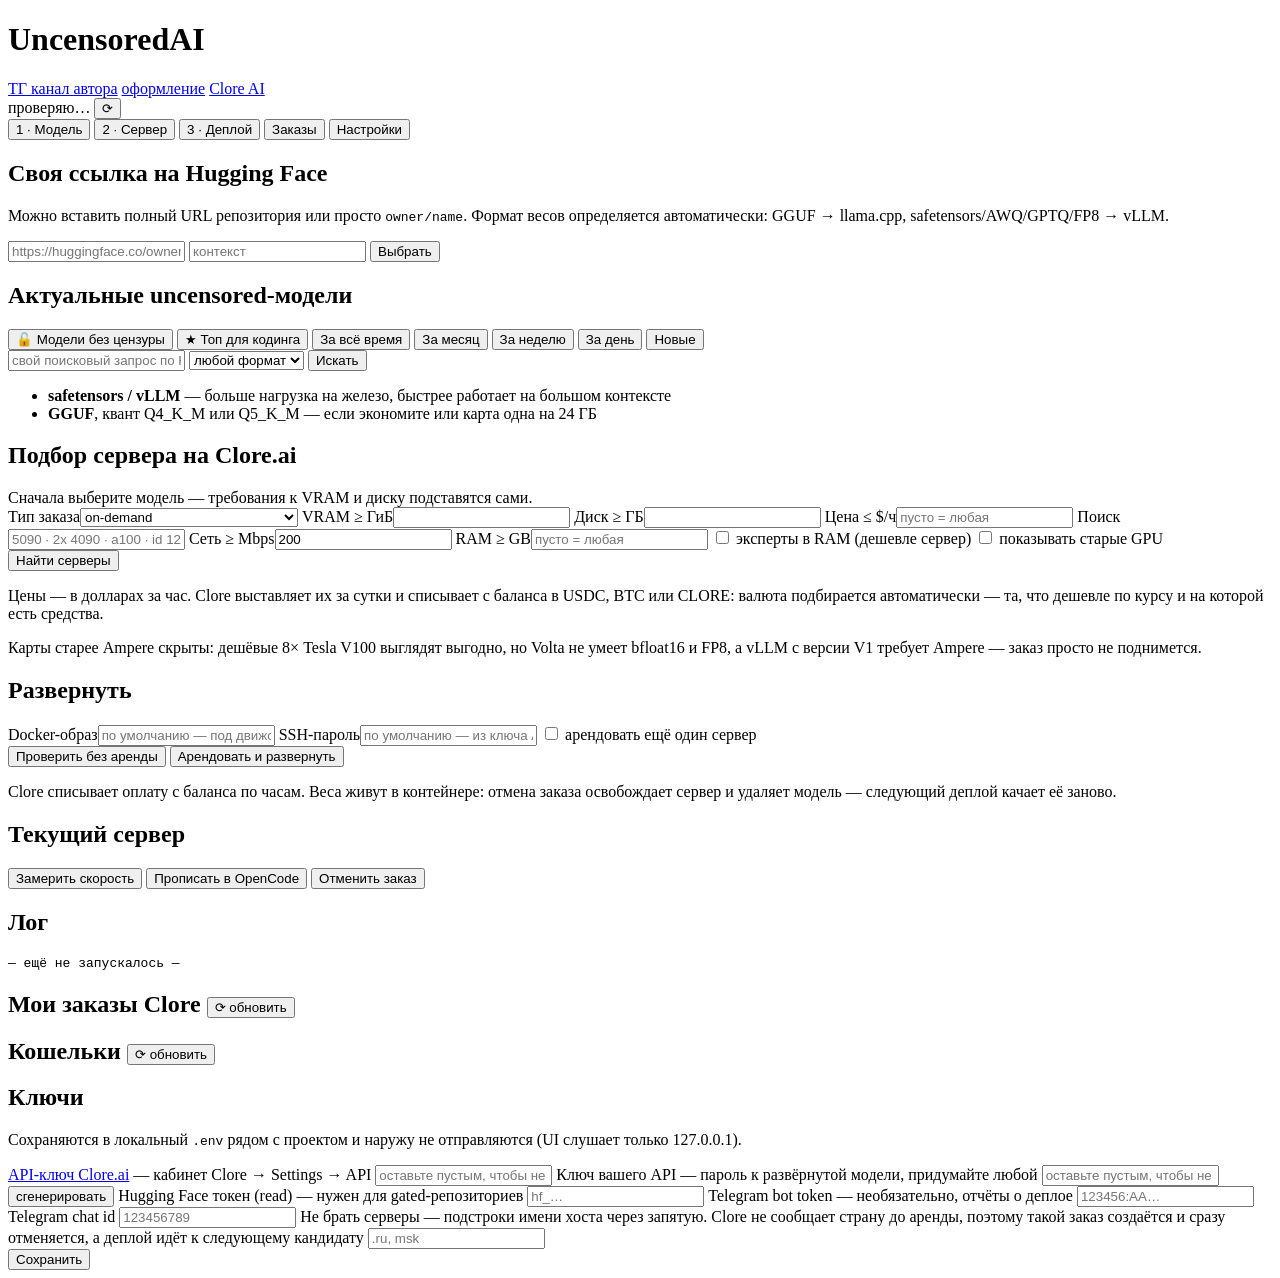
==== static/index.html @ 41ec7188 "Qwen3.8-Flash-Next в подборке и группа «Лучшие модели» Подписчик назвал Qwen3.8-Flash-Next лучшим ба" ====
<!doctype html>
<html lang="ru">
<head>
<meta charset="utf-8">
<meta name="viewport" content="width=device-width, initial-scale=1">
<title>UncensoredAI — Clore.ai</title>
<link rel="stylesheet" href="/style.css">
<!-- выбранная тема из /themes.html; пустой файл = исходное оформление -->
<link rel="stylesheet" href="/theme.css">
</head>
<body>
<!-- шапка и вкладки прилипают к верху одним блоком — иначе вкладки уезжают при прокрутке -->
<div class="topbar">
<header>
  <div class="brand">
    <h1>Uncensored<span>AI</span></h1>
    <a class="tg" href="https://t.me/asati_shill" target="_blank" rel="noopener">ТГ канал автора</a>
    <a class="tg" href="/themes.html" target="_blank">оформление</a>
    <a class="clore" href="https://clore.ai/register?ref_id=hwiqaztv" target="_blank" rel="noopener">Clore AI</a>
  </div>
  <div class="head-right">
    <span id="status-pill" class="pill">проверяю…</span>
    <button id="btn-refresh" class="ghost" title="Обновить состояние">⟳</button>
  </div>
</header>

<nav class="tabs">
  <button class="tab active" data-tab="model">1 · Модель</button>
  <button class="tab" data-tab="server">2 · Сервер</button>
  <button class="tab" data-tab="deploy">3 · Деплой</button>
  <button class="tab" data-tab="orders">Заказы</button>
  <button class="tab" data-tab="settings">Настройки</button>
</nav>
</div>

<!-- ───────── модель ───────── -->
<section class="page active" id="page-model">
  <div class="card">
    <h2>Своя ссылка на Hugging Face</h2>
    <p class="muted">Можно вставить полный URL репозитория или просто <code>owner/name</code>.
      Формат весов определяется автоматически: GGUF → llama.cpp, safetensors/AWQ/GPTQ/FP8 → vLLM.</p>
    <div class="row">
      <input id="model-ref" type="text" placeholder="https://huggingface.co/owner/model-name  или  owner/model-name" spellcheck="false">
      <input id="model-ctx" type="number" placeholder="контекст" min="2048" step="1024" title="Контекст; пусто — из конфига модели">
      <button id="btn-pick" class="primary">Выбрать</button>
    </div>
    <div id="model-card" class="model-card hidden"></div>
  </div>

  <div class="card">
    <h2>Актуальные uncensored-модели</h2>
    <div class="segmented" id="periods">
      <button data-period="uncensored" class="accent on" title="Модели, где цензуру сносили агрессивнее всего: дообучением или хирургией по весам">🔓 Модели без цензуры</button>
      <button data-period="top" class="accent" title="Отобранные вручную модели для написания кода: расцензуренные сборки плюс группа «Лучшие модели» — оригиналы с цензурой">★ Топ для кодинга</button>
      <button data-period="all" title="Сортировка по скачиваниям за всё время (downloadsAllTime)">За всё время</button>
      <button data-period="month" title="Счётчик Hugging Face за последние 30 дней">За месяц</button>
      <button data-period="week" title="Тренд Hugging Face среди моделей, обновлённых за 7 дней">За неделю</button>
      <button data-period="day" title="Тренд Hugging Face среди моделей, обновлённых за 2 дня">За день</button>
      <button data-period="new" title="Самые свежие по дате обновления">Новые</button>
    </div>
    <div id="period-note" class="muted"></div>
    <div class="row filters">
      <input id="q" type="text" placeholder="свой поисковый запрос по HF (пусто = сводка uncensored)" spellcheck="false">
      <select id="fmt">
        <option value="">любой формат</option>
        <option value="gguf">GGUF</option>
        <option value="safetensors">safetensors</option>
      </select>
      <button id="btn-search" class="primary">Искать</button>
    </div>
    <ul class="hint">
      <li><b>safetensors / vLLM</b> — больше нагрузка на железо, быстрее работает на большом контексте</li>
      <li><b>GGUF</b>, квант Q4_K_M или Q5_K_M — если экономите или карта одна на 24 ГБ</li>
    </ul>
    <div id="models" class="list"></div>
  </div>
</section>

<!-- ───────── сервер ───────── -->
<section class="page" id="page-server">
  <div class="card">
    <h2>Подбор сервера на Clore.ai</h2>
    <div id="need" class="muted">Сначала выберите модель — требования к VRAM и диску подставятся сами.</div>
    <div class="row filters">
      <label>Тип заказа<select id="order-type">
        <option value="on-demand">on-demand</option>
        <option value="spot">spot (дешевле, могут перебить)</option>
      </select></label>
      <label>VRAM ≥ ГиБ<input id="f-vram" type="number" step="1" min="0"></label>
      <label>Диск ≥ ГБ<input id="f-disk" type="number" step="10" min="0"></label>
      <label>Цена ≤ $/ч<input id="f-price" type="text" placeholder="пусто = любая"></label>
      <label>Поиск<input id="f-gpu" type="text" placeholder="5090 · 2x 4090 · a100 · id 123073"
        title="Слова ищутся в названии карт, их количестве и id сервера — все сразу"></label>
      <label>Сеть ≥ Mbps<input id="f-net" type="number" step="100" min="0" value="200"></label>
      <label>RAM ≥ GB<input id="f-ram" type="number" step="8" min="0" placeholder="пусто = любая"></label>
      <label class="check" title="Только для MoE-моделей на llama.cpp: эксперты лежат в обычной оперативке и считаются на CPU. Карта нужна в разы скромнее, но и скорость падает в разы — замерено 155 ток/с против 24 на одной и той же RTX 3090. Берите, когда модель иначе не влезает вообще"><input id="f-cpu-moe" type="checkbox"> эксперты в RAM (дешевле сервер)</label>
      <label class="check" title="Volta (V100), Turing, Pascal: vLLM и TabbyAPI на них не стартуют, llama.cpp работает медленно"><input id="f-old-gpu" type="checkbox"> показывать старые GPU</label>
      <button id="btn-offers" class="primary">Найти серверы</button>
    </div>
    <p class="muted">Цены — в долларах за час. Clore выставляет их за сутки и списывает с баланса
      в USDC, BTC или CLORE: валюта подбирается автоматически — та, что дешевле по курсу
      и на которой есть средства.</p>
    <p class="muted">Карты старее Ampere скрыты: дешёвые 8× Tesla V100 выглядят выгодно, но Volta
      не умеет bfloat16 и FP8, а vLLM с версии V1 требует Ampere — заказ просто не поднимется.</p>
    <div id="offers" class="list"></div>
  </div>
</section>

<!-- ───────── деплой ───────── -->
<section class="page" id="page-deploy">
  <div class="card">
    <h2>Развернуть</h2>
    <div id="plan" class="plan"></div>
    <div class="row filters">
      <label>Docker-образ<input id="d-image" type="text" placeholder="по умолчанию — под движок"></label>
      <label>SSH-пароль<input id="d-ssh" type="text" placeholder="по умолчанию — из ключа API"></label>
      <label class="check"><input id="d-force" type="checkbox"> арендовать ещё один сервер</label>
    </div>
    <div class="row">
      <button id="btn-dry" class="ghost">Проверить без аренды</button>
      <button id="btn-deploy" class="primary big">Арендовать и развернуть</button>
    </div>
    <p class="muted">Clore списывает оплату с баланса по часам. Веса живут в контейнере:
      отмена заказа освобождает сервер и удаляет модель — следующий деплой качает её заново.</p>
  </div>

  <div class="card">
    <h2>Текущий сервер</h2>
    <div id="current"></div>
    <div class="row">
      <button id="btn-bench" class="ghost">Замерить скорость</button>
      <button id="btn-opencode" class="ghost" title="Прописать провайдера в конфиг OpenCode и показать точный путь к файлу">Прописать в OpenCode</button>
      <button id="btn-cancel" class="danger">Отменить заказ</button>
    </div>
  </div>

  <div class="card">
    <h2>Лог <span id="job-elapsed" class="muted"></span></h2>
    <pre id="job-log" class="log">— ещё не запускалось —</pre>
  </div>
</section>

<!-- ───────── заказы ───────── -->
<section class="page" id="page-orders">
  <div class="card">
    <h2>Мои заказы Clore <button id="btn-orders" class="ghost">⟳ обновить</button></h2>
    <div id="orders" class="list"></div>
  </div>
  <div class="card">
    <h2>Кошельки <button id="btn-wallets" class="ghost">⟳ обновить</button></h2>
    <div id="wallets" class="list"></div>
  </div>
</section>

<!-- ───────── настройки ───────── -->
<section class="page" id="page-settings">
  <div class="card">
    <h2>Ключи</h2>
    <p class="muted">Сохраняются в локальный <code>.env</code> рядом с проектом и наружу не отправляются
      (UI слушает только 127.0.0.1).</p>
    <div class="fields">
      <label><a href="https://clore.ai/register?ref_id=hwiqaztv" target="_blank" rel="noopener">API-ключ Clore.ai</a>
        <span class="muted">— кабинет Clore → Settings → API</span>
        <input id="s-CLORE_API_KEY" type="password" placeholder="оставьте пустым, чтобы не менять">
      </label>
      <label>Ключ вашего API <span class="muted">— пароль к развёрнутой модели, придумайте любой</span>
        <span class="row"><input id="s-API_KEY" type="password" placeholder="оставьте пустым, чтобы не менять">
        <button id="btn-genkey" class="ghost">сгенерировать</button></span>
      </label>
      <label>Hugging Face токен (read) <span class="muted">— нужен для gated-репозиториев</span>
        <input id="s-HF_TOKEN" type="password" placeholder="hf_…">
      </label>
      <label>Telegram bot token <span class="muted">— необязательно, отчёты о деплое</span>
        <input id="s-TG_BOT_TOKEN" type="password" placeholder="123456:AA…">
      </label>
      <label>Telegram chat id
        <input id="s-TG_CHAT_ID" type="text" placeholder="123456789">
      </label>
      <label>Не брать серверы <span class="muted">— подстроки имени хоста через запятую.
        Clore не сообщает страну до аренды, поэтому такой заказ создаётся и сразу отменяется,
        а деплой идёт к следующему кандидату</span>
        <input id="s-EXCLUDE_HOSTS" type="text" placeholder=".ru, msk">
      </label>
    </div>
    <div class="row">
      <button id="btn-save" class="primary">Сохранить</button>
      <span id="save-note" class="muted"></span>
    </div>
  </div>
</section>

<div id="toast"></div>
<script src="/app.js"></script>
</body>
</html>
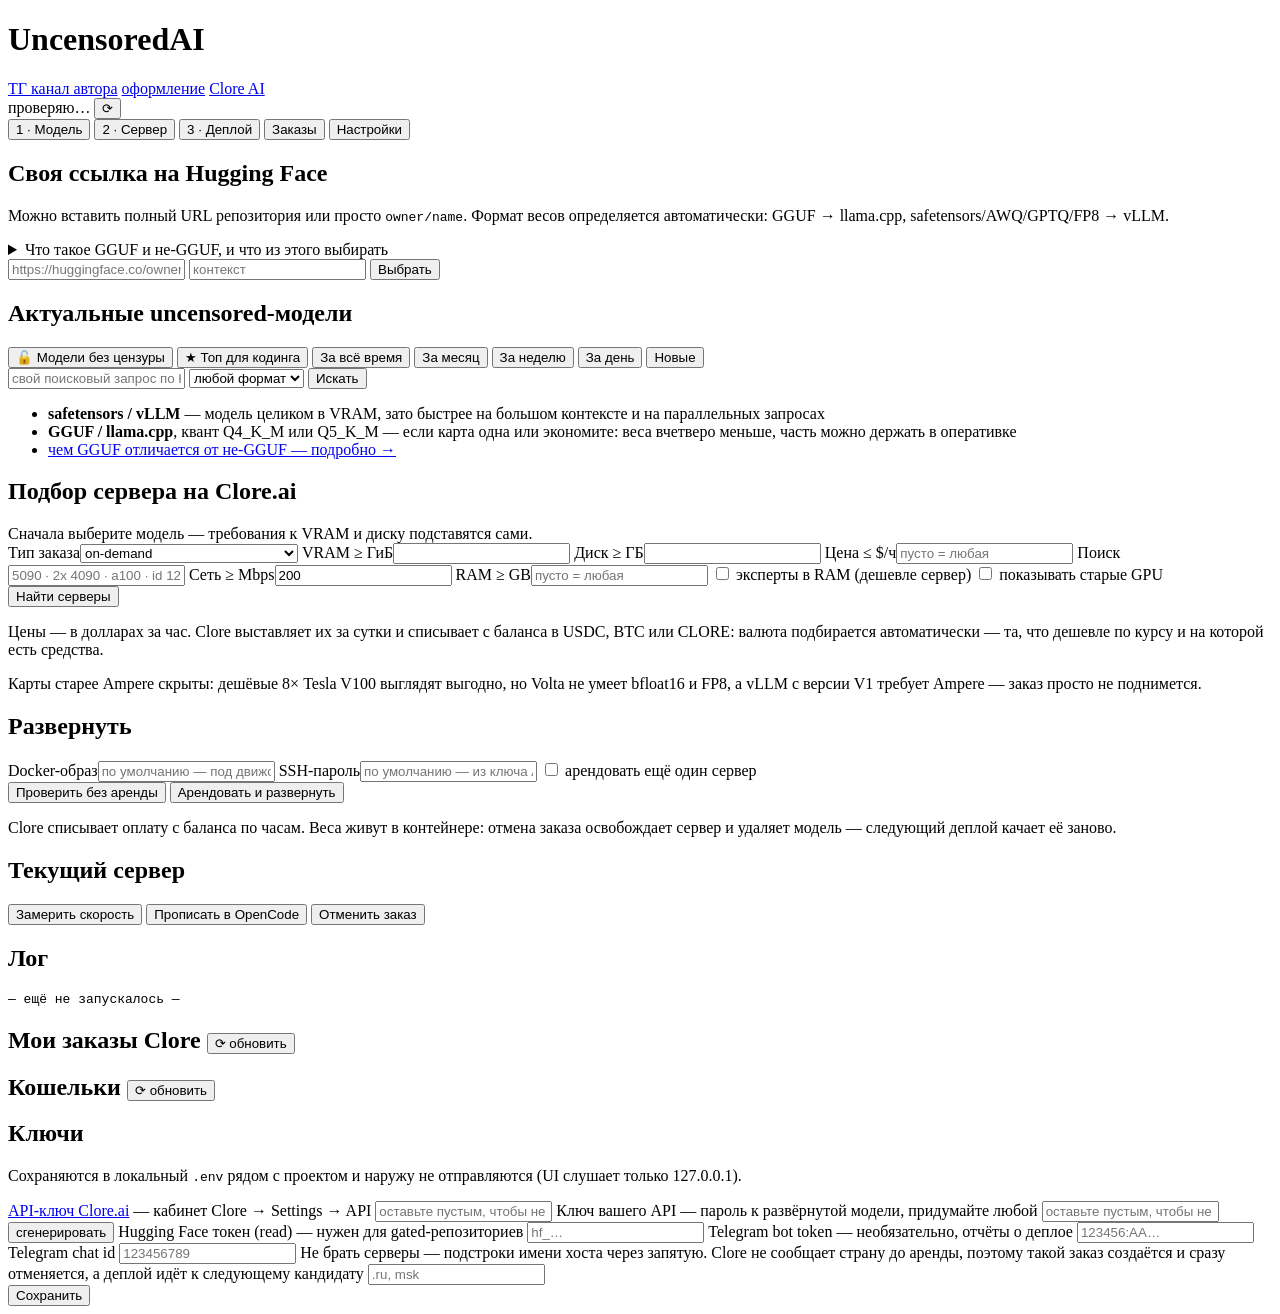
==== commit e8506d0d: "Контекст из конфига модели, честная оценка VRAM и запас при подборе сервера Подписчик жаловался, что" ====
--- a/static/index.html
+++ b/static/index.html
@@ -39,9 +39,90 @@
     <h2>Своя ссылка на Hugging Face</h2>
     <p class="muted">Можно вставить полный URL репозитория или просто <code>owner/name</code>.
       Формат весов определяется автоматически: GGUF → llama.cpp, safetensors/AWQ/GPTQ/FP8 → vLLM.</p>
+
+    <!-- Формат — первое, обо что спотыкаются: в подборке рядом лежат «Model-GGUF» и
+         «Model», и по названию не видно, что это одна модель под разные движки. -->
+    <details class="explain" id="explain-formats">
+      <summary>Что такое GGUF и не-GGUF, и что из этого выбирать</summary>
+      <div class="explain-body">
+        <p>Это два способа хранить веса модели, и за каждым стоит свой движок. Одну и ту же
+          модель часто выкладывают в обоих форматах — тогда это не два разных пункта списка,
+          а варианты одной записи: сначала выбирают модель, формат — уже под сервер.</p>
+
+        <table class="cmp">
+          <tr>
+            <th></th>
+            <th>safetensors <span class="muted">— «не-GGUF»</span></th>
+            <th>GGUF</th>
+          </tr>
+          <tr>
+            <td>Что это</td>
+            <td>исходные веса от автора модели: тензоры как есть плюс <code>config.json</code> рядом</td>
+            <td>формат llama.cpp: веса, конфиг и токенайзер в одном файле (или в шардах
+              <code>-00001-of-00004</code>)</td>
+          </tr>
+          <tr>
+            <td>Движок</td>
+            <td><b>vLLM</b></td>
+            <td><b>llama.cpp</b></td>
+          </tr>
+          <tr>
+            <td>Точность</td>
+            <td>bf16/fp16 — полный размер. Квантованные варианты (FP8, NVFP4, GPTQ, AWQ)
+              выкладывают <i>отдельными репозиториями</i></td>
+            <td>квантован сразу, и кванты лежат в одном репозитории — выбор появляется
+              после «Выбрать»</td>
+          </tr>
+          <tr>
+            <td>Размер</td>
+            <td>Qwen3.8-Flash-Next в bf16 — <b>335 ГиБ</b></td>
+            <td>та же модель в Q4_K_XL — <b>104 ГиБ</b></td>
+          </tr>
+          <tr>
+            <td>Где лежит</td>
+            <td>только в VRAM и целиком. Не влезла — нужна ещё карта</td>
+            <td>можно держать часть в обычной оперативке, считая её на CPU</td>
+          </tr>
+          <tr>
+            <td>Скорость</td>
+            <td>быстрее: батчинг, PagedAttention, параллельные запросы</td>
+            <td>медленнее, и тем сильнее, чем больше выгружено в RAM</td>
+          </tr>
+          <tr>
+            <td>Карты</td>
+            <td>нужен Ampere и новее (CC ≥ 8.0)</td>
+            <td>работает и на Pascal/Turing, просто медленно</td>
+          </tr>
+        </table>
+
+        <p><b>Буквы в имени кванта.</b> <code>Q4_K_M</code>: <code>Q</code> — квантован,
+          <code>4</code> — бит на вес, <code>K</code> — k-quants (разная точность для разных
+          тензоров), <code>_S/_M/_L/_XL</code> — размер внутри схемы. <code>IQ</code> —
+          importance-aware, калибруются на данных. <code>UD</code> — Unsloth Dynamic.
+          <code>BF16</code>/<code>F16</code> — без квантования. Для кода действует правило
+          <b>не ниже Q4_K_M</b>: ниже модель начинает терять скобки и отступы, и такие
+          кванты в список не попадают.</p>
+
+        <p><b>Что формат меняет здесь:</b></p>
+        <ul class="hint">
+          <li>выгрузка экспертов MoE в оперативку (галочка на вкладке «Сервер») есть
+            <b>только у GGUF</b> — у vLLM такого механизма нет;</li>
+          <li>старые карты показываются тоже только для GGUF: vLLM и TabbyAPI на них не стартуют;</li>
+          <li>KV-кэш у llama.cpp в <code>q8_0</code> — 1 байт на токен против 2 у vLLM в fp16,
+            то есть при том же контексте он вдвое меньше;</li>
+          <li>FP8-сборки safetensors на Ampere работают через Marlin и медленнее, а NVFP4
+            требует Blackwell — для GGUF таких ограничений нет.</li>
+        </ul>
+
+        <p class="rule">Коротко: <b>safetensors</b> — когда VRAM хватает и нужна скорость.
+          <b>GGUF</b> — когда VRAM мало, а модель большая. У огромной MoE второй вариант
+          почти всегда выгоднее по деньгам.</p>
+      </div>
+    </details>
+
     <div class="row">
       <input id="model-ref" type="text" placeholder="https://huggingface.co/owner/model-name  или  owner/model-name" spellcheck="false">
-      <input id="model-ctx" type="number" placeholder="контекст" min="2048" step="1024" title="Контекст; пусто — из конфига модели">
+      <input id="model-ctx" type="number" placeholder="контекст" min="2048" step="1024" title="Контекст. По умолчанию берётся нативный из конфига модели, но не больше 131072: на полном контексте KV-кэш требует больше VRAM, чем сама модель. Изменение применяется сразу — VRAM и список серверов пересчитываются">
       <button id="btn-pick" class="primary">Выбрать</button>
     </div>
     <div id="model-card" class="model-card hidden"></div>
@@ -69,8 +150,11 @@
       <button id="btn-search" class="primary">Искать</button>
     </div>
     <ul class="hint">
-      <li><b>safetensors / vLLM</b> — больше нагрузка на железо, быстрее работает на большом контексте</li>
-      <li><b>GGUF</b>, квант Q4_K_M или Q5_K_M — если экономите или карта одна на 24 ГБ</li>
+      <li><b>safetensors / vLLM</b> — модель целиком в VRAM, зато быстрее на большом контексте
+        и на параллельных запросах</li>
+      <li><b>GGUF / llama.cpp</b>, квант Q4_K_M или Q5_K_M — если карта одна или экономите:
+        веса вчетверо меньше, часть можно держать в оперативке</li>
+      <li><a href="#" id="to-formats">чем GGUF отличается от не-GGUF — подробно &rarr;</a></li>
     </ul>
     <div id="models" class="list"></div>
   </div>
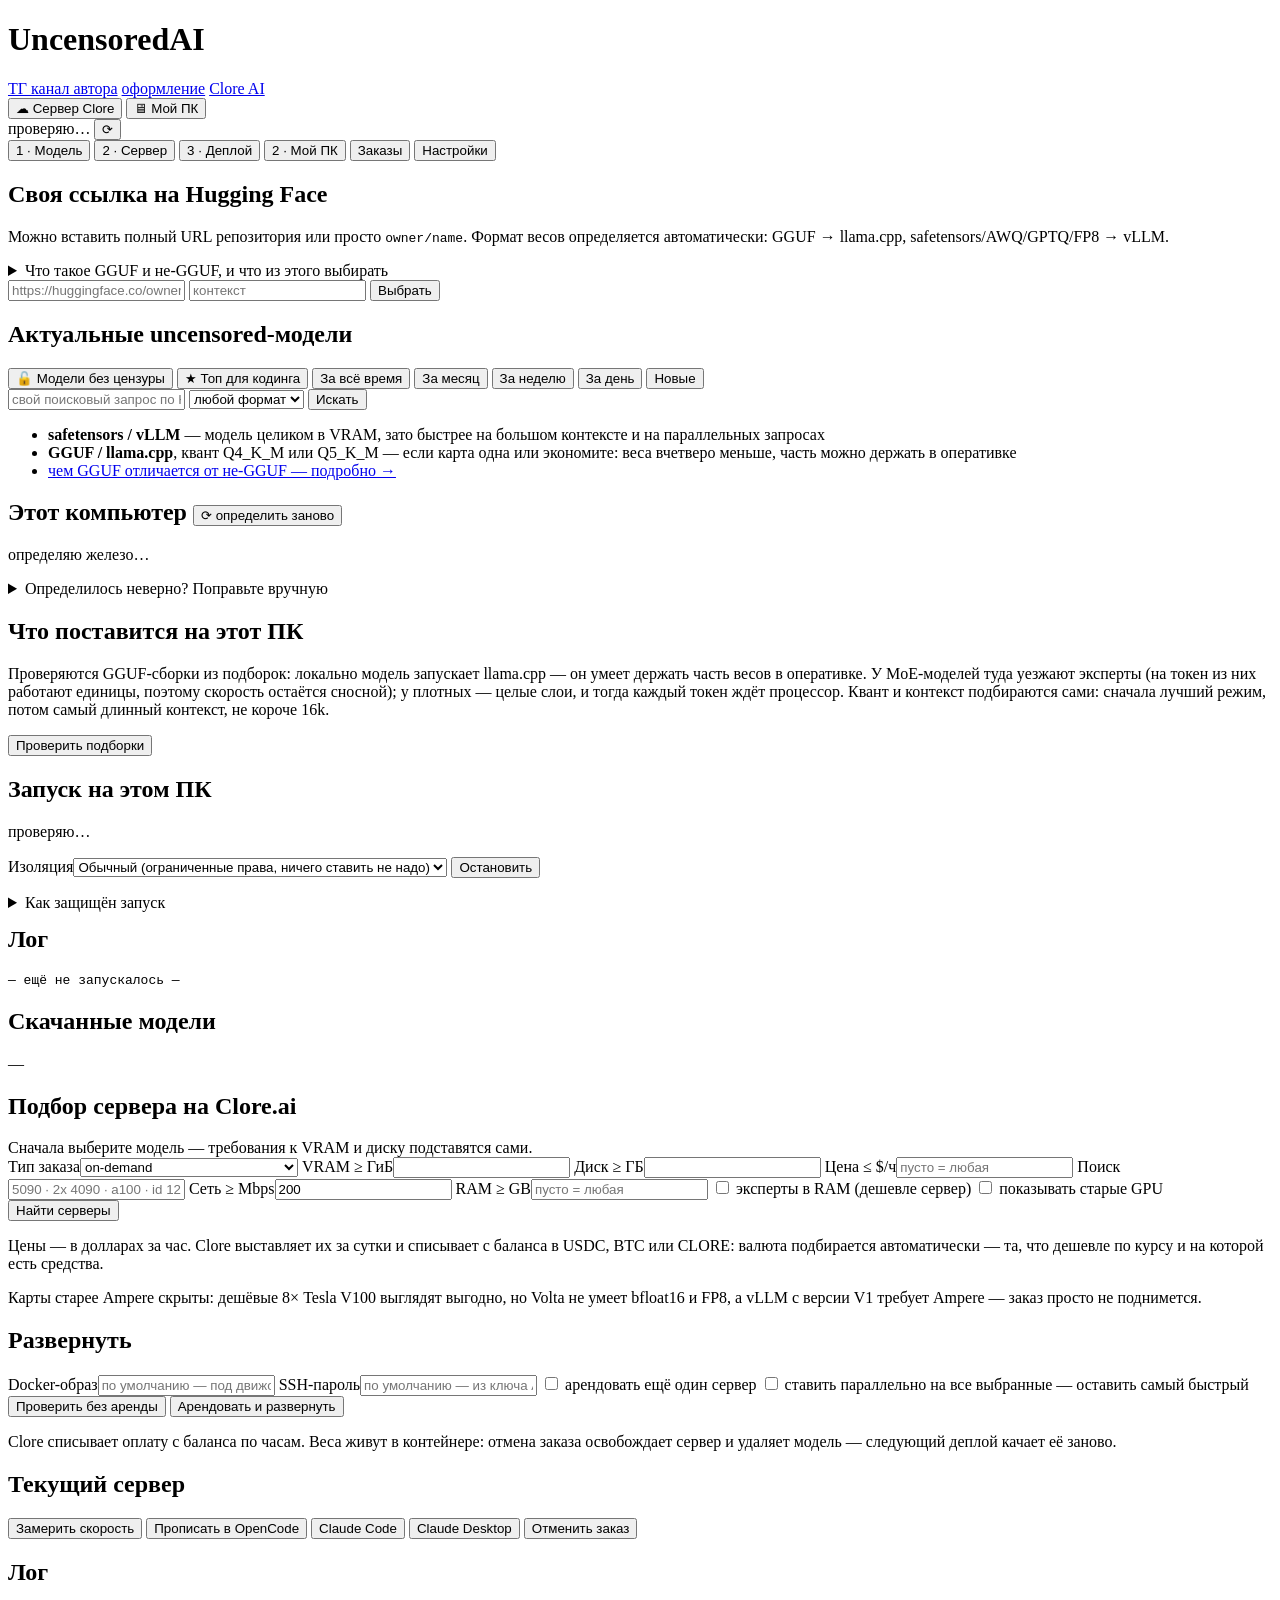
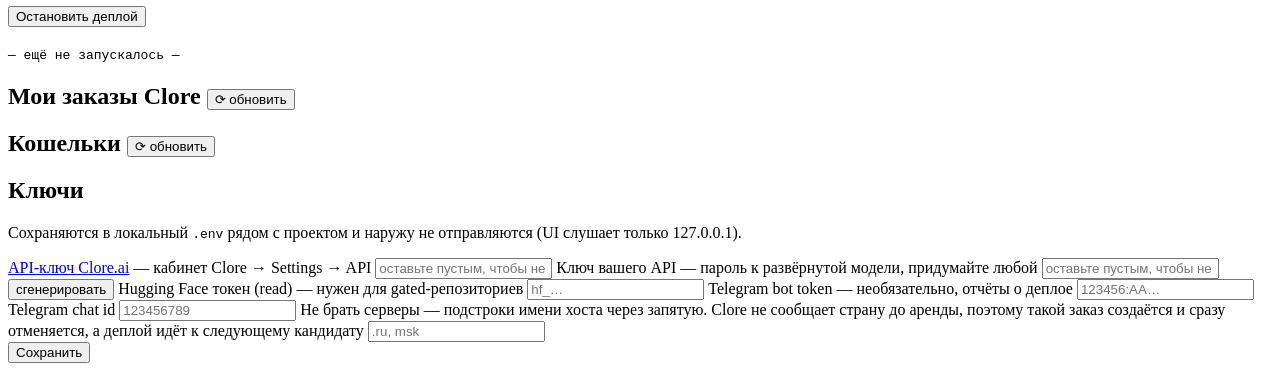
==== commit f4597805: "Локальный запуск на своём ПК, Claude Code/Desktop и параллельный деплой - «Мой ПК»: определение желе" ====
--- a/static/index.html
+++ b/static/index.html
@@ -19,6 +19,11 @@
     <a class="clore" href="https://clore.ai/register?ref_id=hwiqaztv" target="_blank" rel="noopener">Clore AI</a>
   </div>
   <div class="head-right">
+    <!-- где запускать модель: на арендованном сервере или на этом компьютере -->
+    <div class="segmented where" id="where">
+      <button data-where="clore" class="on" title="Арендовать сервер с видеокартой на Clore.ai">☁ Сервер Clore</button>
+      <button data-where="pc" title="Показать, какие модели поднимутся на этом компьютере без аренды">🖥 Мой ПК</button>
+    </div>
     <span id="status-pill" class="pill">проверяю…</span>
     <button id="btn-refresh" class="ghost" title="Обновить состояние">⟳</button>
   </div>
@@ -26,8 +31,9 @@
 
 <nav class="tabs">
   <button class="tab active" data-tab="model">1 · Модель</button>
-  <button class="tab" data-tab="server">2 · Сервер</button>
-  <button class="tab" data-tab="deploy">3 · Деплой</button>
+  <button class="tab only-clore" data-tab="server">2 · Сервер</button>
+  <button class="tab only-clore" data-tab="deploy">3 · Деплой</button>
+  <button class="tab only-pc" data-tab="pc">2 · Мой ПК</button>
   <button class="tab" data-tab="orders">Заказы</button>
   <button class="tab" data-tab="settings">Настройки</button>
 </nav>
@@ -157,6 +163,79 @@
       <li><a href="#" id="to-formats">чем GGUF отличается от не-GGUF — подробно &rarr;</a></li>
     </ul>
     <div id="models" class="list"></div>
+  </div>
+</section>
+
+<!-- ───────── мой ПК ───────── -->
+<section class="page" id="page-pc">
+  <div class="card">
+    <h2>Этот компьютер <button id="btn-pc-refresh" class="ghost" title="Опросить железо заново">⟳ определить заново</button></h2>
+    <div id="pc-info"><p class="muted">определяю железо…</p></div>
+    <details class="explain">
+      <summary>Определилось неверно? Поправьте вручную</summary>
+      <div class="explain-body"><div class="row filters">
+        <label>VRAM, ГиБ<input id="s-PC_VRAM_GB" type="text" placeholder="пусто = как определилось"
+          title="Суммарный объём видеопамяти. Нужен, если карта не определилась (например, нет драйвера) или определилась не та"></label>
+        <label>RAM, ГиБ<input id="s-PC_RAM_GB" type="text" placeholder="пусто = как определилось"
+          title="Объём оперативки целиком. Резерв под систему вычтется сам"></label>
+        <button id="btn-pc-save" class="primary">Сохранить</button>
+      </div></div>
+    </details>
+  </div>
+  <div class="card">
+    <h2>Что поставится на этот ПК</h2>
+    <p class="muted">Проверяются GGUF-сборки из подборок: локально модель запускает llama.cpp —
+      он умеет держать часть весов в оперативке. У MoE-моделей туда уезжают эксперты
+      (на токен из них работают единицы, поэтому скорость остаётся сносной); у плотных —
+      целые слои, и тогда каждый токен ждёт процессор. Квант и контекст подбираются сами:
+      сначала лучший режим, потом самый длинный контекст, не короче 16k.</p>
+    <div class="row">
+      <button id="btn-pc-scan" class="primary">Проверить подборки</button>
+      <span id="pc-scan-note" class="muted"></span>
+    </div>
+    <div id="pc-scan"></div>
+  </div>
+  <div class="card">
+    <h2>Запуск на этом ПК</h2>
+    <div id="local-run"><p class="muted">проверяю…</p></div>
+    <div class="row filters" style="margin-top:10px">
+      <label>Изоляция<select id="local-iso">
+        <option value="native">Обычный (ограниченные права, ничего ставить не надо)</option>
+        <option value="docker">Docker (максимальная изоляция, нужен Docker Desktop)</option>
+      </select></label>
+      <button id="btn-local-stop" class="danger">Остановить</button>
+    </div>
+    <p class="muted" id="local-iso-note"></p>
+    <details class="explain">
+      <summary>Как защищён запуск</summary>
+      <div class="explain-body">
+        <p><b>Сама модель кода не исполняет.</b> GGUF — это веса, а не программа: при загрузке
+          из файла ничего не запускается (в отличие от старых .bin/.pt на pickle).</p>
+        <p><b>Подмена при скачивании.</b> llama.cpp берётся только из релизов ggml-org на GitHub,
+          стабильная сборка, со сверкой SHA-256. Из репозитория модели скачиваются только .gguf
+          выбранного кванта — со сверкой SHA-256 из Hugging Face и на зафиксированном коммите.
+          Скрипты и прочие файлы репозитория не скачиваются никогда.</p>
+        <p><b>Испорченный файл.</b> До запуска заголовок GGUF разбирается здесь, со строгими
+          границами: кривые длины, смещения и вложенные массивы — приёмы атак на загрузчик —
+          отсекаются раньше, чем файл увидит llama.cpp.</p>
+        <p><b>Если всё же прорвалось.</b> Ограниченный процесс работает с уровнем целостности
+          Low: писать в ваши файлы, реестр и автозагрузку он не может. Он в Job Object, где
+          запрещено запускать другие программы, трогать буфер обмена и рабочий стол; ключей и
+          токенов в его окружении нет; слушает только 127.0.0.1 и требует ключ. Читать файлы
+          он может — поэтому выход в интернет стоит перекрыть кнопкой ниже.
+          Режим Docker — контейнер read-only, без привилегий, модель смонтирована только на чтение,
+          образ ggml-org закреплён по digest; на Windows он живёт в отдельной виртуальной машине.</p>
+        <p><b>Чего изоляция не покрывает.</b> Ответов модели. Если OpenCode разрешено выполнять
+          команды без подтверждения, вредную команду выполнит он сам — где бы ни работала модель,
+          здесь или на Clore. Это настраивается в OpenCode (<code>permission</code>).</p>
+      </div>
+    </details>
+    <h2 style="margin-top:14px">Лог <span id="local-elapsed" class="muted"></span></h2>
+    <pre id="local-log" class="log">— ещё не запускалось —</pre>
+  </div>
+  <div class="card">
+    <h2>Скачанные модели</h2>
+    <div id="local-models"><p class="muted">—</p></div>
   </div>
 </section>
 
@@ -199,6 +278,7 @@
       <label>Docker-образ<input id="d-image" type="text" placeholder="по умолчанию — под движок"></label>
       <label>SSH-пароль<input id="d-ssh" type="text" placeholder="по умолчанию — из ключа API"></label>
       <label class="check"><input id="d-force" type="checkbox"> арендовать ещё один сервер</label>
+      <label class="check" title="Арендует все выбранные серверы сразу и ставит модель на каждом. Остаётся тот, где она поднялась первой, остальные отменяются; заметно отстающие по скорости скачивания — ещё по ходу. Clore считает аренду поминутно, так что проигравшие стоят минуты"><input id="d-race" type="checkbox"> ставить параллельно на все выбранные — оставить самый быстрый</label>
     </div>
     <div class="row">
       <button id="btn-dry" class="ghost">Проверить без аренды</button>
@@ -211,15 +291,19 @@
   <div class="card">
     <h2>Текущий сервер</h2>
     <div id="current"></div>
+    <div id="clore-claude"></div>
     <div class="row">
       <button id="btn-bench" class="ghost">Замерить скорость</button>
       <button id="btn-opencode" class="ghost" title="Прописать провайдера в конфиг OpenCode и показать точный путь к файлу">Прописать в OpenCode</button>
+      <button id="btn-claude-cli" class="ghost" title="Создать команду claude-uncensored: Claude Code на этой модели. Обычный claude не меняется">Claude Code</button>
+      <button id="btn-claude-desktop" class="ghost" title="Прописать модель в Claude Desktop (режим стороннего провайдера)">Claude Desktop</button>
       <button id="btn-cancel" class="danger">Отменить заказ</button>
     </div>
   </div>
 
   <div class="card">
     <h2>Лог <span id="job-elapsed" class="muted"></span></h2>
+    <button id="btn-job-stop" class="danger hidden" style="margin-bottom:8px">Остановить деплой</button>
     <pre id="job-log" class="log">— ещё не запускалось —</pre>
   </div>
 </section>
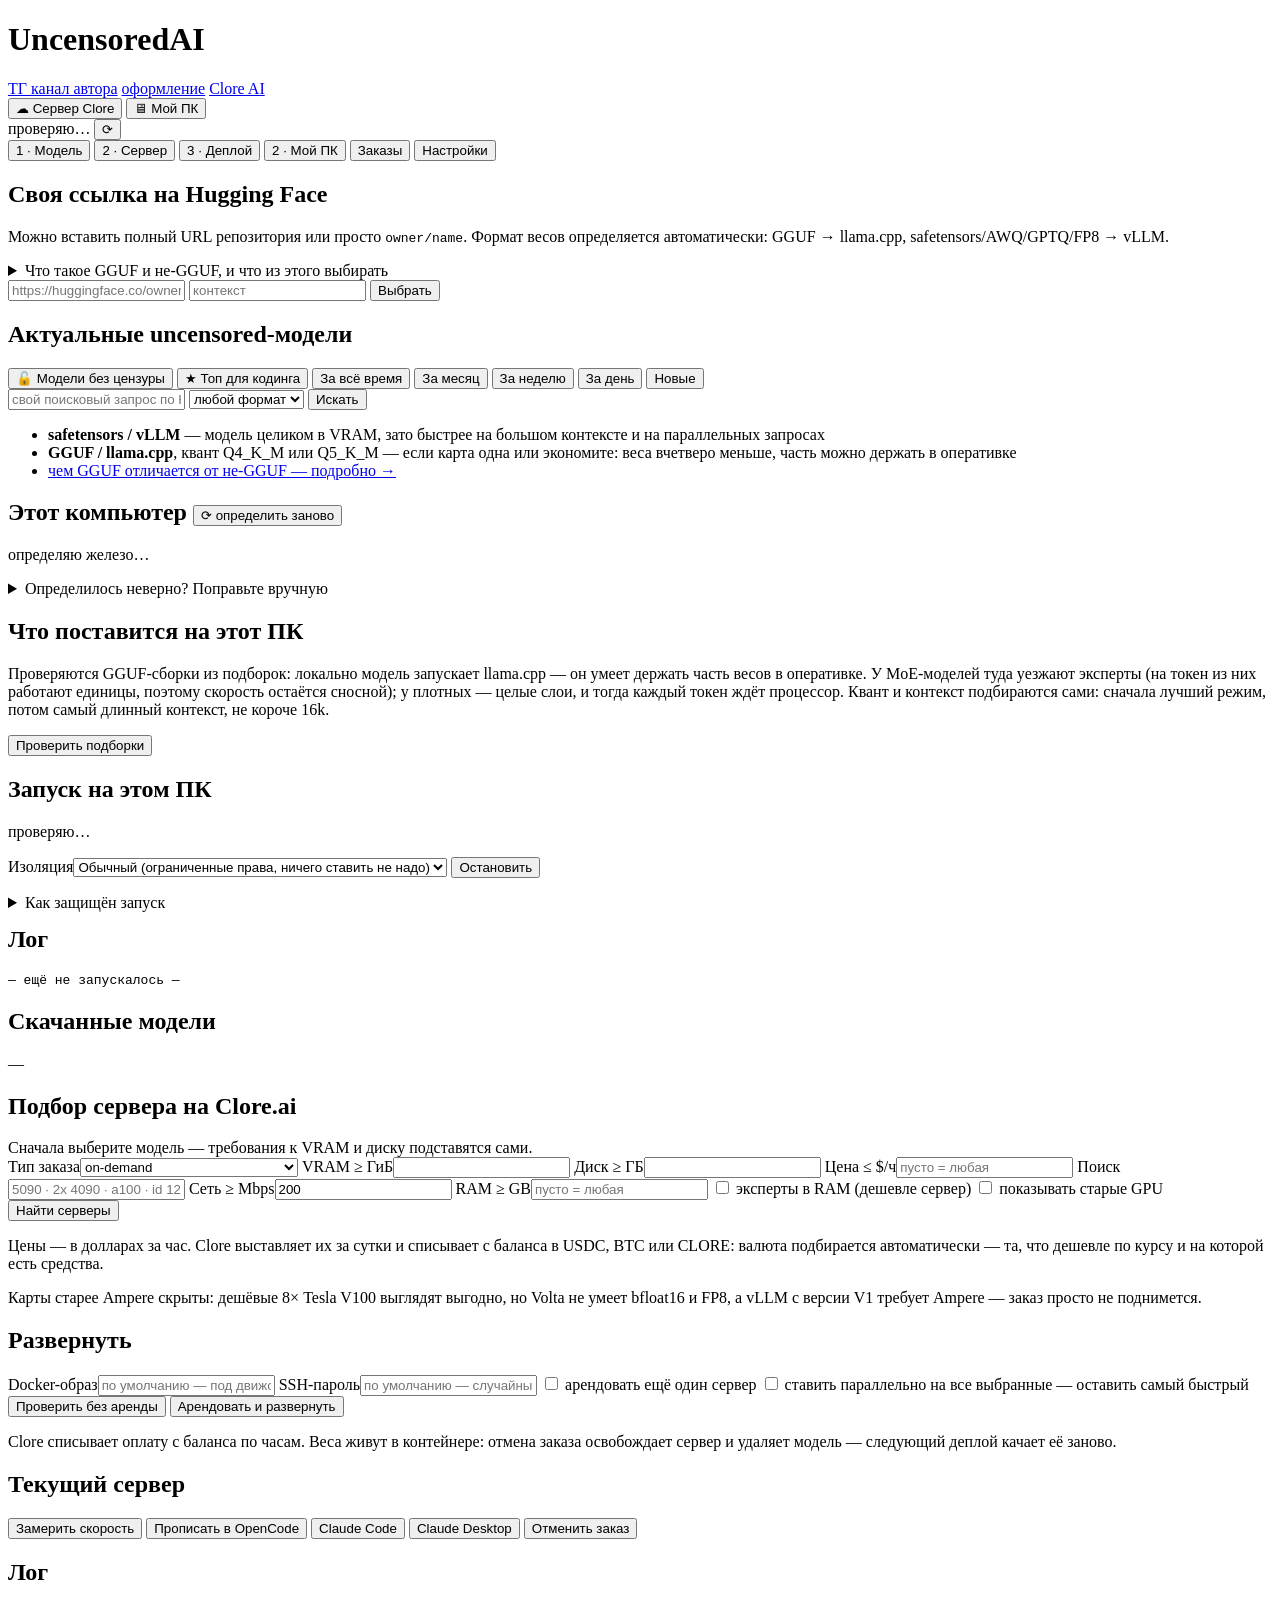
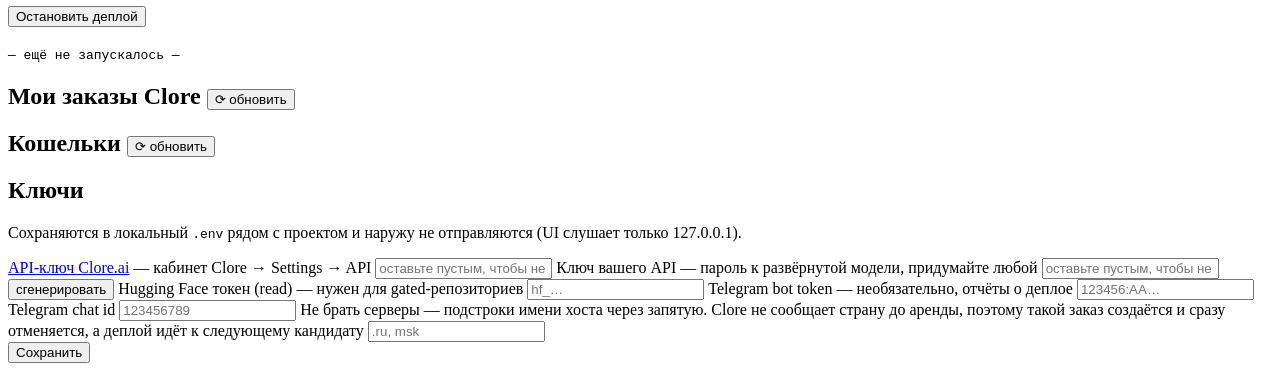
==== commit 23051004: "Аудит: деньги, безопасность, локальная часть — и исправления после проверки на Clore Деньги - «Остан" ====
--- a/static/index.html
+++ b/static/index.html
@@ -276,7 +276,7 @@
     <div id="plan" class="plan"></div>
     <div class="row filters">
       <label>Docker-образ<input id="d-image" type="text" placeholder="по умолчанию — под движок"></label>
-      <label>SSH-пароль<input id="d-ssh" type="text" placeholder="по умолчанию — из ключа API"></label>
+      <label>SSH-пароль<input id="d-ssh" type="text" placeholder="по умолчанию — случайный, в .env"></label>
       <label class="check"><input id="d-force" type="checkbox"> арендовать ещё один сервер</label>
       <label class="check" title="Арендует все выбранные серверы сразу и ставит модель на каждом. Остаётся тот, где она поднялась первой, остальные отменяются; заметно отстающие по скорости скачивания — ещё по ходу. Clore считает аренду поминутно, так что проигравшие стоят минуты"><input id="d-race" type="checkbox"> ставить параллельно на все выбранные — оставить самый быстрый</label>
     </div>
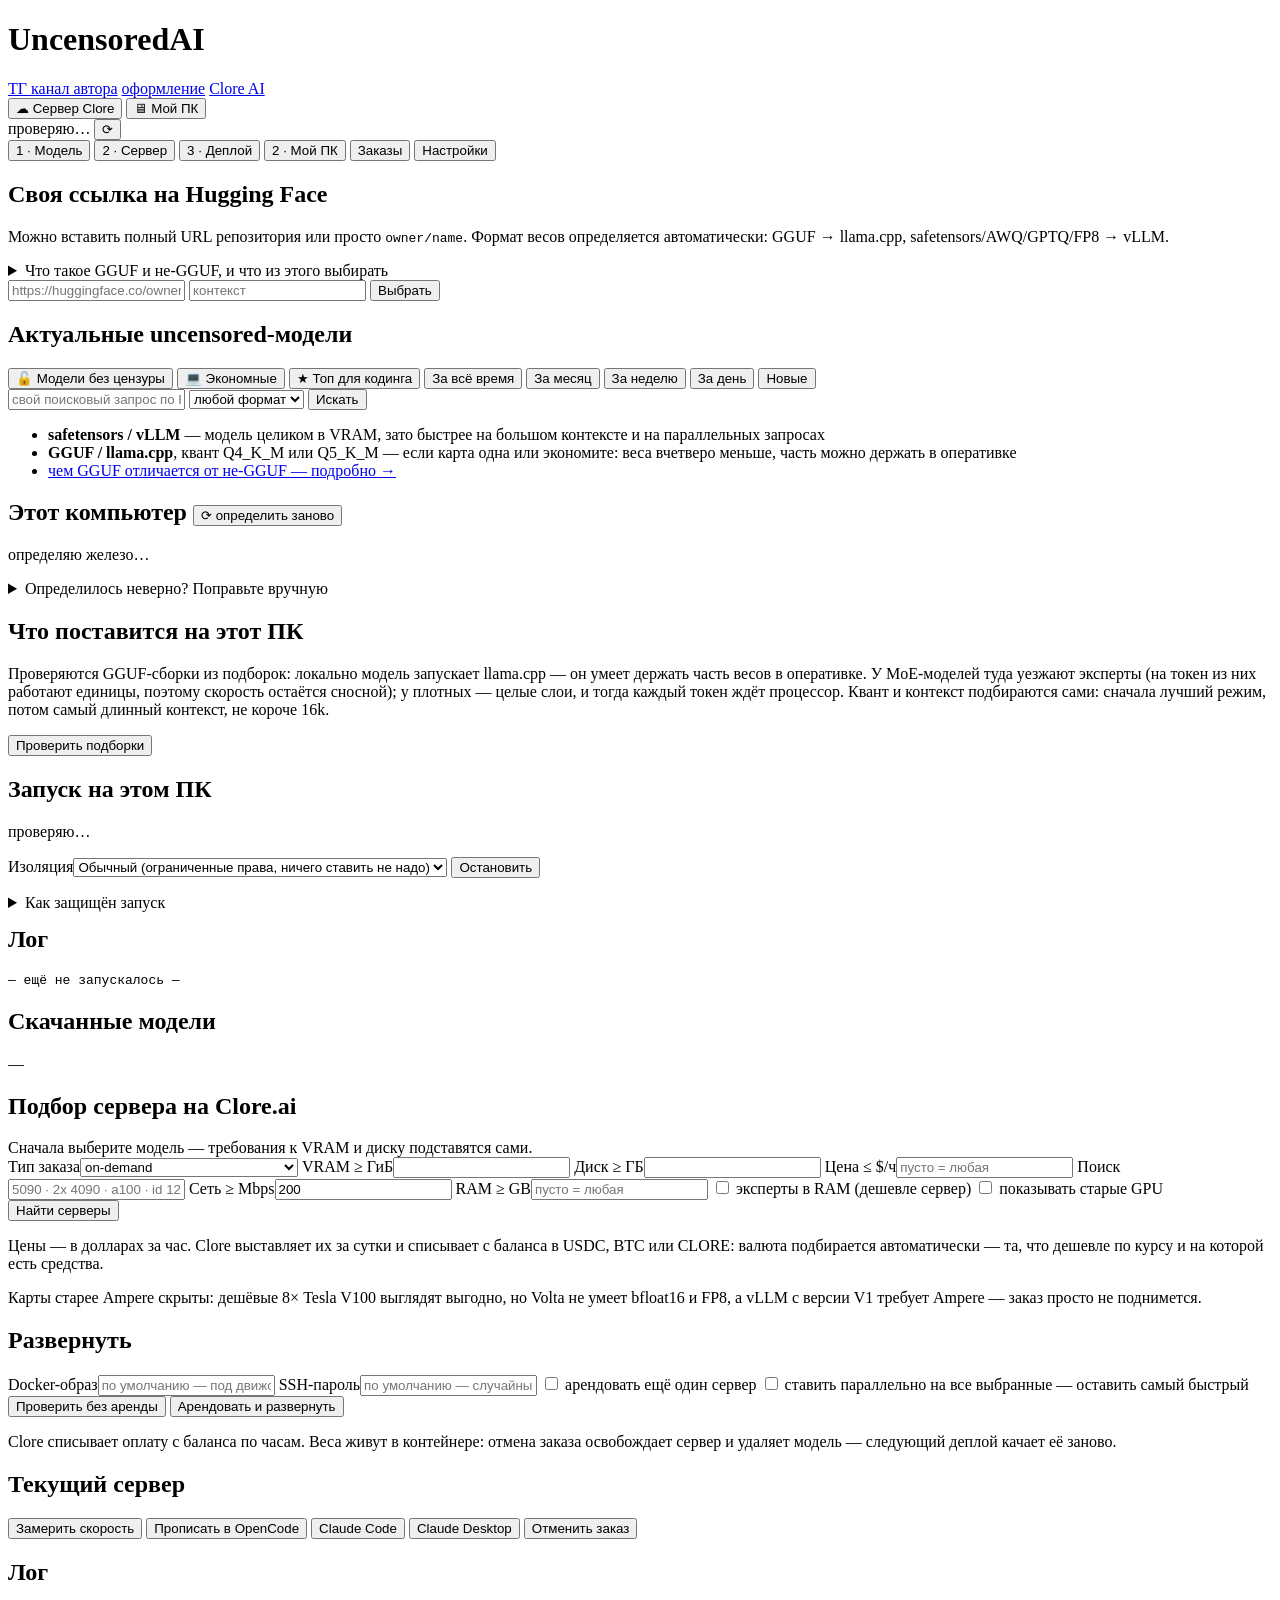
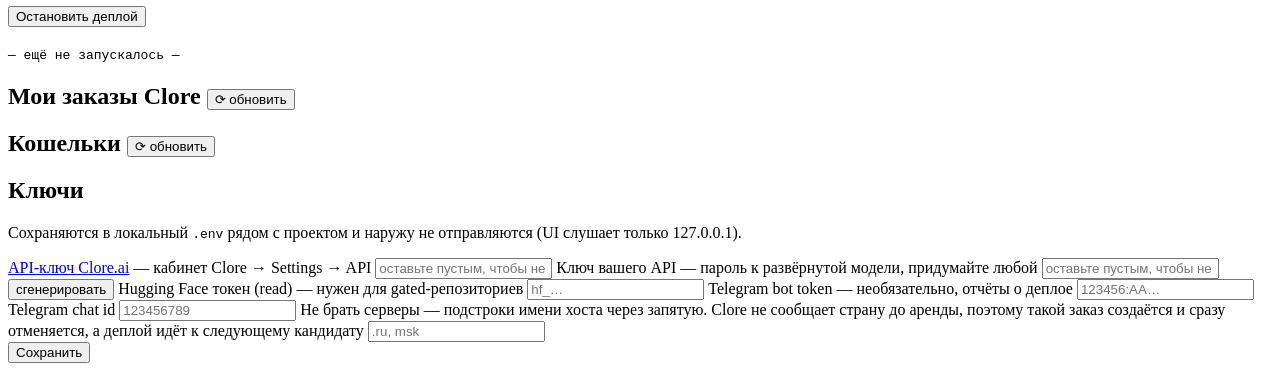
==== commit 98b8c285: "Раздел «Экономные»: модели для домашнего ПК по классам видеопамяти - hfmodels.TOP_ECONOMY: 12 моделе" ====
--- a/static/index.html
+++ b/static/index.html
@@ -138,6 +138,7 @@
     <h2>Актуальные uncensored-модели</h2>
     <div class="segmented" id="periods">
       <button data-period="uncensored" class="accent on" title="Модели, где цензуру сносили агрессивнее всего: дообучением или хирургией по весам">🔓 Модели без цензуры</button>
+      <button data-period="eco" class="accent" title="Небольшие модели для домашнего ПК — от ноутбука без видеокарты до одной карты на 24 ГБ. В режиме «Мой ПК» показаны только те, что запустятся на этой сборке">💻 Экономные</button>
       <button data-period="top" class="accent" title="Отобранные вручную модели для написания кода: расцензуренные сборки плюс группа «Лучшие модели» — оригиналы с цензурой">★ Топ для кодинга</button>
       <button data-period="all" title="Сортировка по скачиваниям за всё время (downloadsAllTime)">За всё время</button>
       <button data-period="month" title="Счётчик Hugging Face за последние 30 дней">За месяц</button>
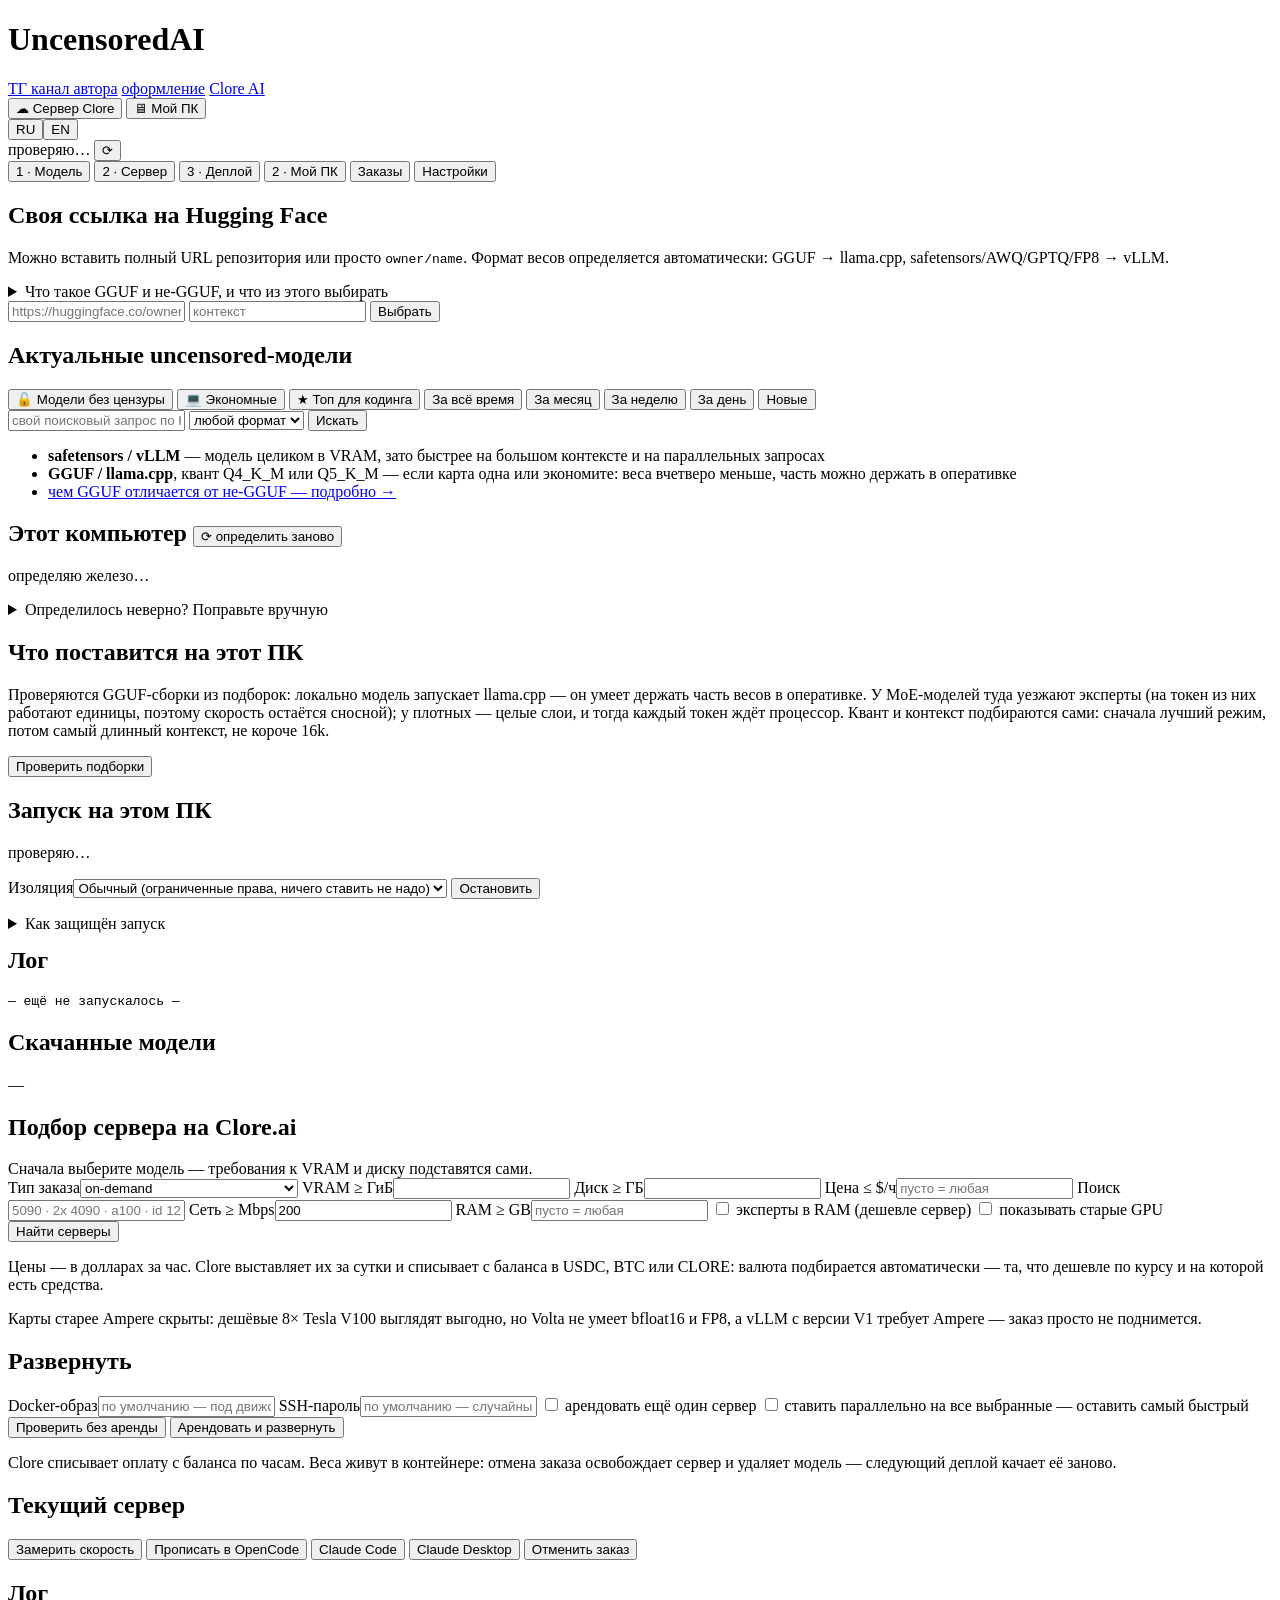
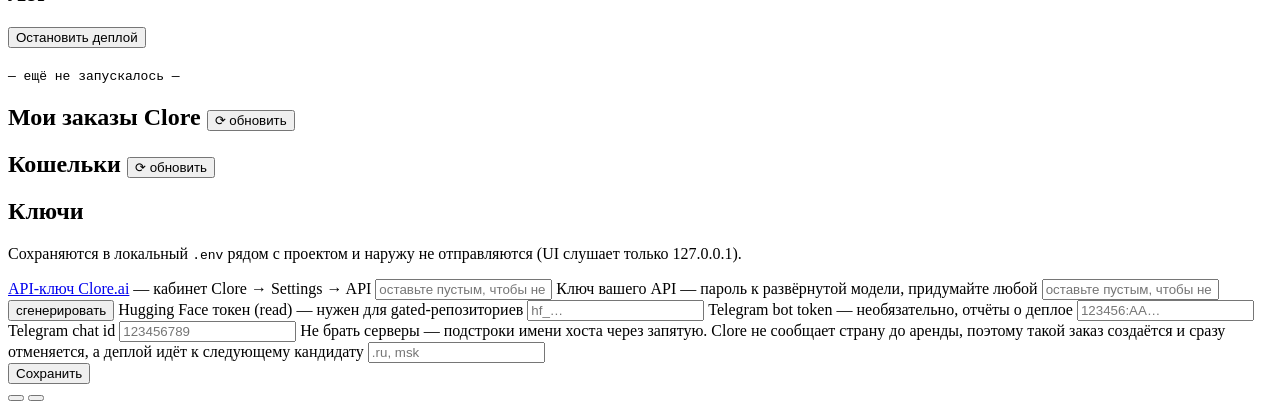
==== commit efb0b1d4: "Лимиты Clore, английский интерфейс, навигация по этапам и длинный контекст Clore: - общая пауза межд" ====
--- a/static/index.html
+++ b/static/index.html
@@ -24,6 +24,11 @@
       <button data-where="clore" class="on" title="Арендовать сервер с видеокартой на Clore.ai">☁ Сервер Clore</button>
       <button data-where="pc" title="Показать, какие модели поднимутся на этом компьютере без аренды">🖥 Мой ПК</button>
     </div>
+    <!-- язык интерфейса; лог деплоя остаётся на русском -->
+    <div class="segmented where" id="lang" title="Язык интерфейса">
+      <button data-lang="ru">RU</button><button data-lang="en">EN</button>
+    </div>
+    <span id="job-pill" class="pill warn hidden" style="cursor:pointer" title="Открыть лог деплоя"></span>
     <span id="status-pill" class="pill">проверяю…</span>
     <button id="btn-refresh" class="ghost" title="Обновить состояние">⟳</button>
   </div>
@@ -128,7 +133,7 @@
 
     <div class="row">
       <input id="model-ref" type="text" placeholder="https://huggingface.co/owner/model-name  или  owner/model-name" spellcheck="false">
-      <input id="model-ctx" type="number" placeholder="контекст" min="2048" step="1024" title="Контекст. По умолчанию берётся нативный из конфига модели, но не больше 131072: на полном контексте KV-кэш требует больше VRAM, чем сама модель. Изменение применяется сразу — VRAM и список серверов пересчитываются">
+      <input id="model-ctx" type="number" placeholder="контекст" min="2048" step="1024" title="Контекст. По умолчанию берётся нативный из конфига модели (у Qwen3.8 — 262k, у GLM-5.3 и DeepSeek V4 — 1M), а урезается, только если KV-кэш на нём дороже 16 GiB. Изменение применяется сразу — VRAM и список серверов пересчитываются">
       <button id="btn-pick" class="primary">Выбрать</button>
     </div>
     <div id="model-card" class="model-card hidden"></div>
@@ -358,7 +363,16 @@
   </div>
 </section>
 
+<!-- навигация по этапам: всегда под рукой, не нужно тянуться к вкладкам наверху -->
+<nav id="stepnav" aria-label="Этапы">
+  <button id="step-prev" class="ghost"></button>
+  <button id="step-next" class="primary"></button>
+</nav>
+
 <div id="toast"></div>
+<script src="/i18n-ui.js"></script>
+<script src="/i18n-errors.js"></script>
+<script src="/i18n.js"></script>
 <script src="/app.js"></script>
 </body>
 </html>
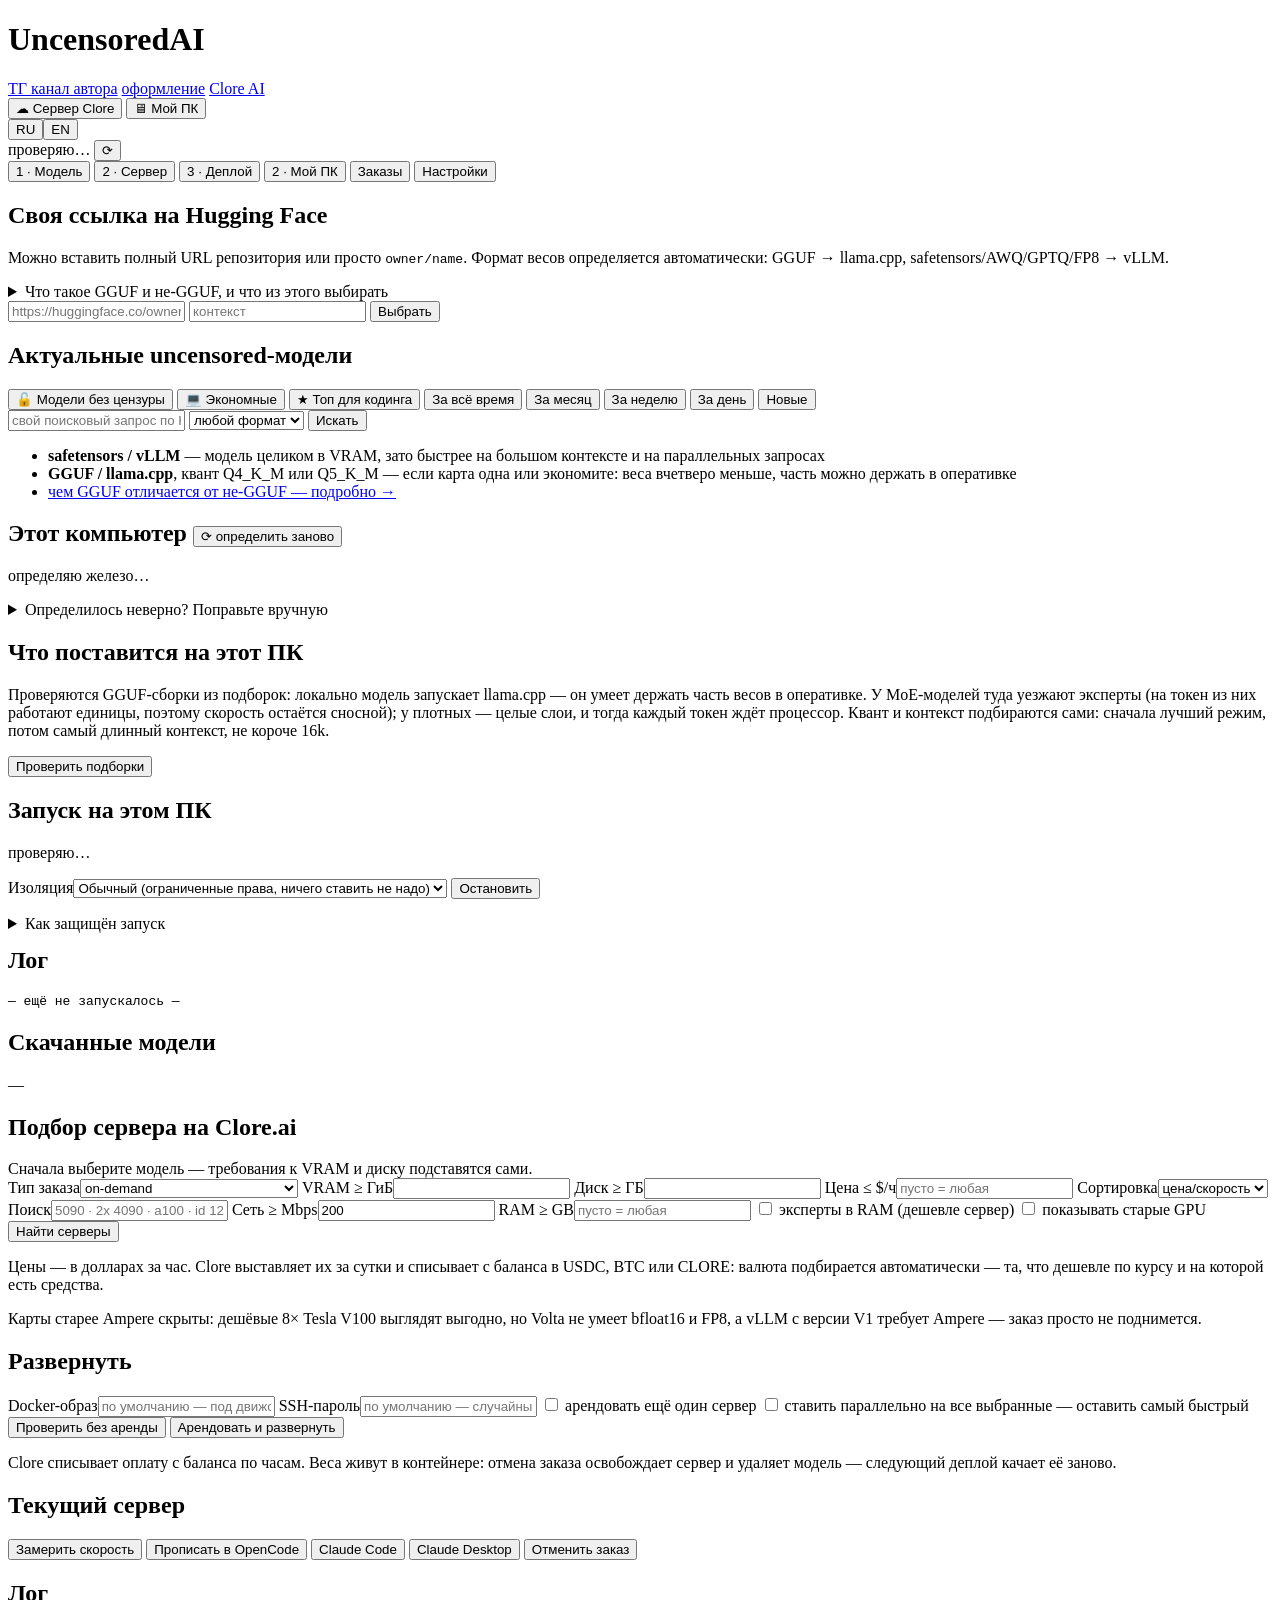
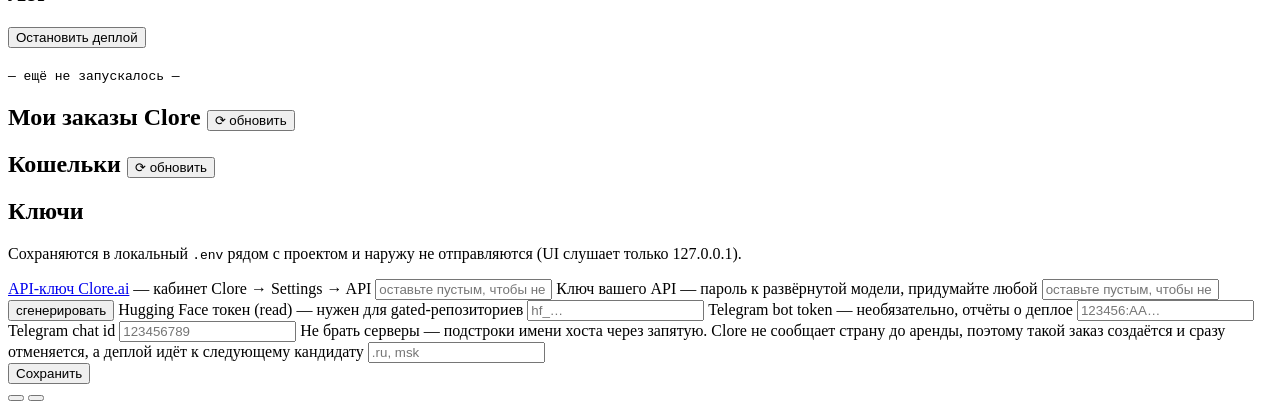
==== commit 8b4494af: "Сортировка серверов по цене/скорости, закрытые модели и проверка сборок - Оценка скорости генерации " ====
--- a/static/index.html
+++ b/static/index.html
@@ -258,6 +258,10 @@
       <label>VRAM ≥ ГиБ<input id="f-vram" type="number" step="1" min="0"></label>
       <label>Диск ≥ ГБ<input id="f-disk" type="number" step="10" min="0"></label>
       <label>Цена ≤ $/ч<input id="f-price" type="text" placeholder="пусто = любая"></label>
+      <label title="Цена/скорость — сколько токенов в секунду даёт каждый доллар в час: свежая карта бывает в разы быстрее старой за те же деньги. Цена ↑ — просто дешевле сначала">Сортировка<select id="f-sort">
+        <option value="value">цена/скорость</option>
+        <option value="price">цена ↑</option>
+      </select></label>
       <label>Поиск<input id="f-gpu" type="text" placeholder="5090 · 2x 4090 · a100 · id 123073"
         title="Слова ищутся в названии карт, их количестве и id сервера — все сразу"></label>
       <label>Сеть ≥ Mbps<input id="f-net" type="number" step="100" min="0" value="200"></label>
